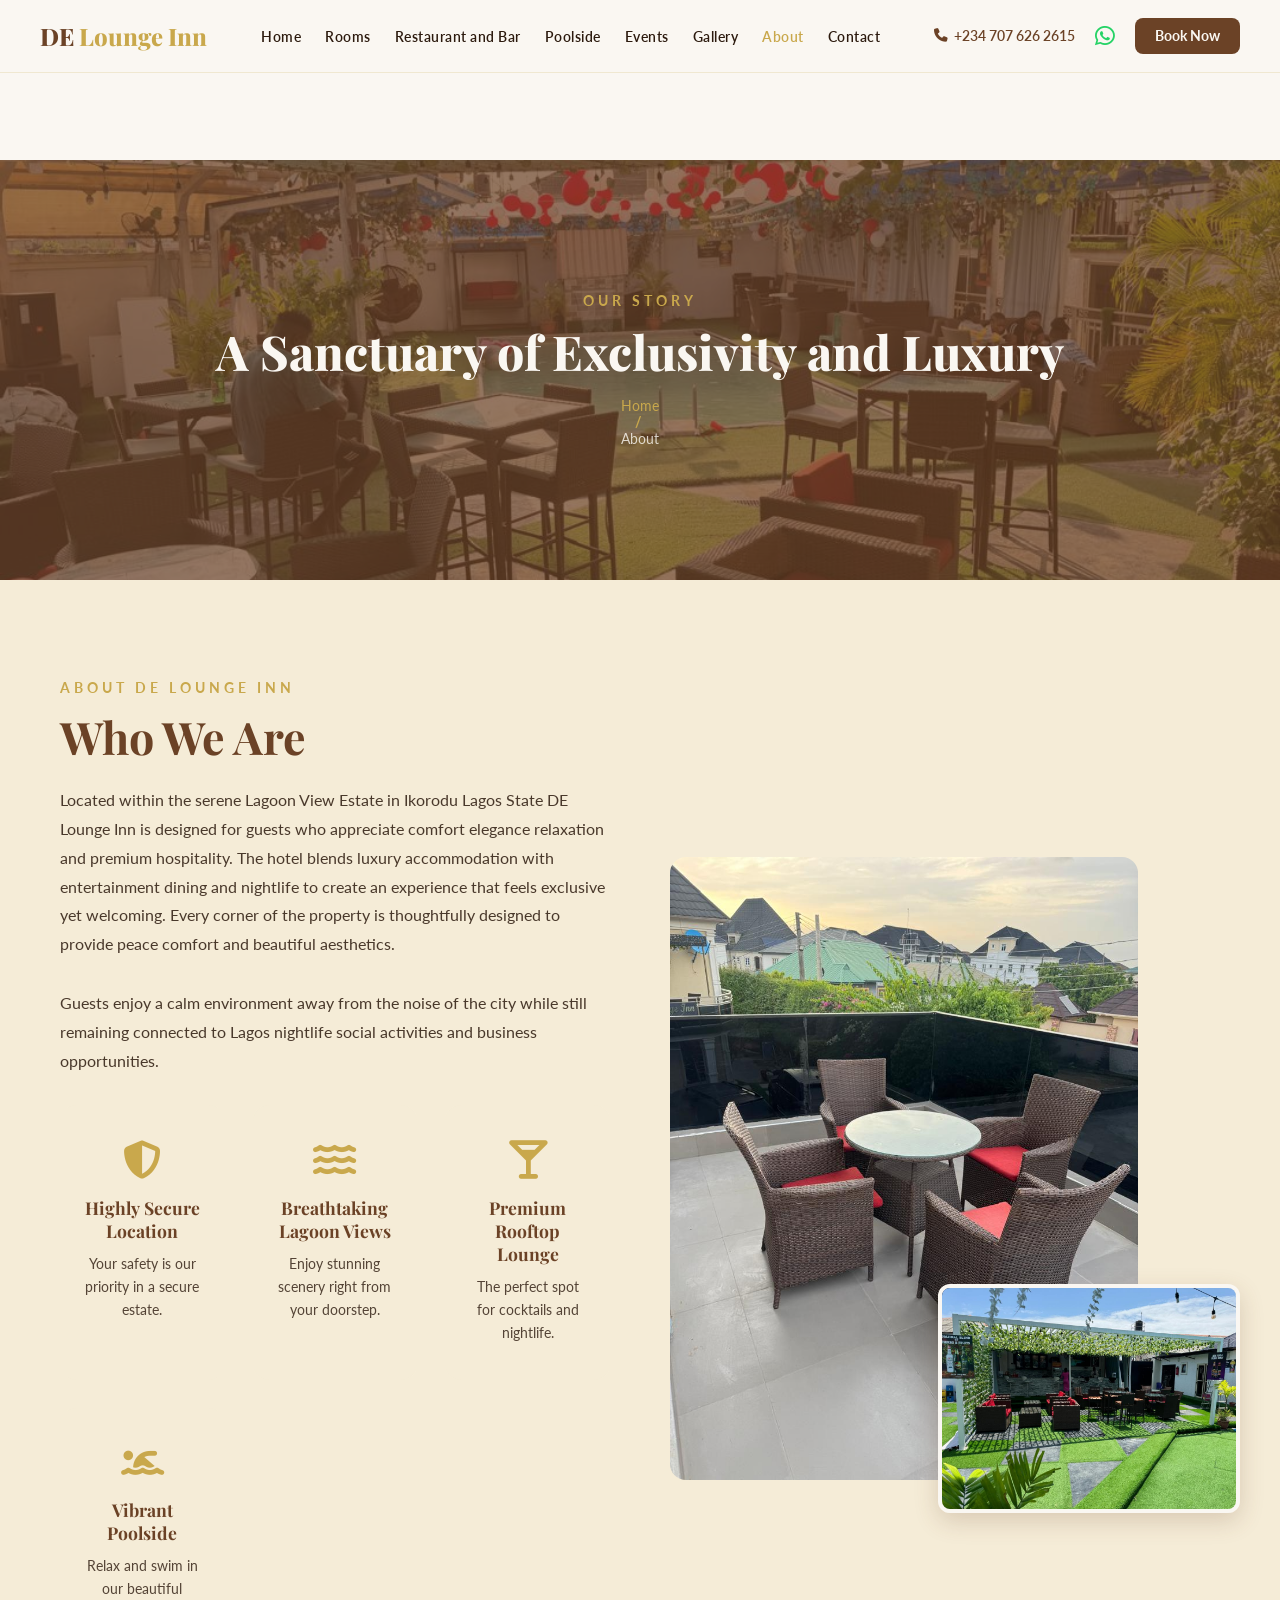
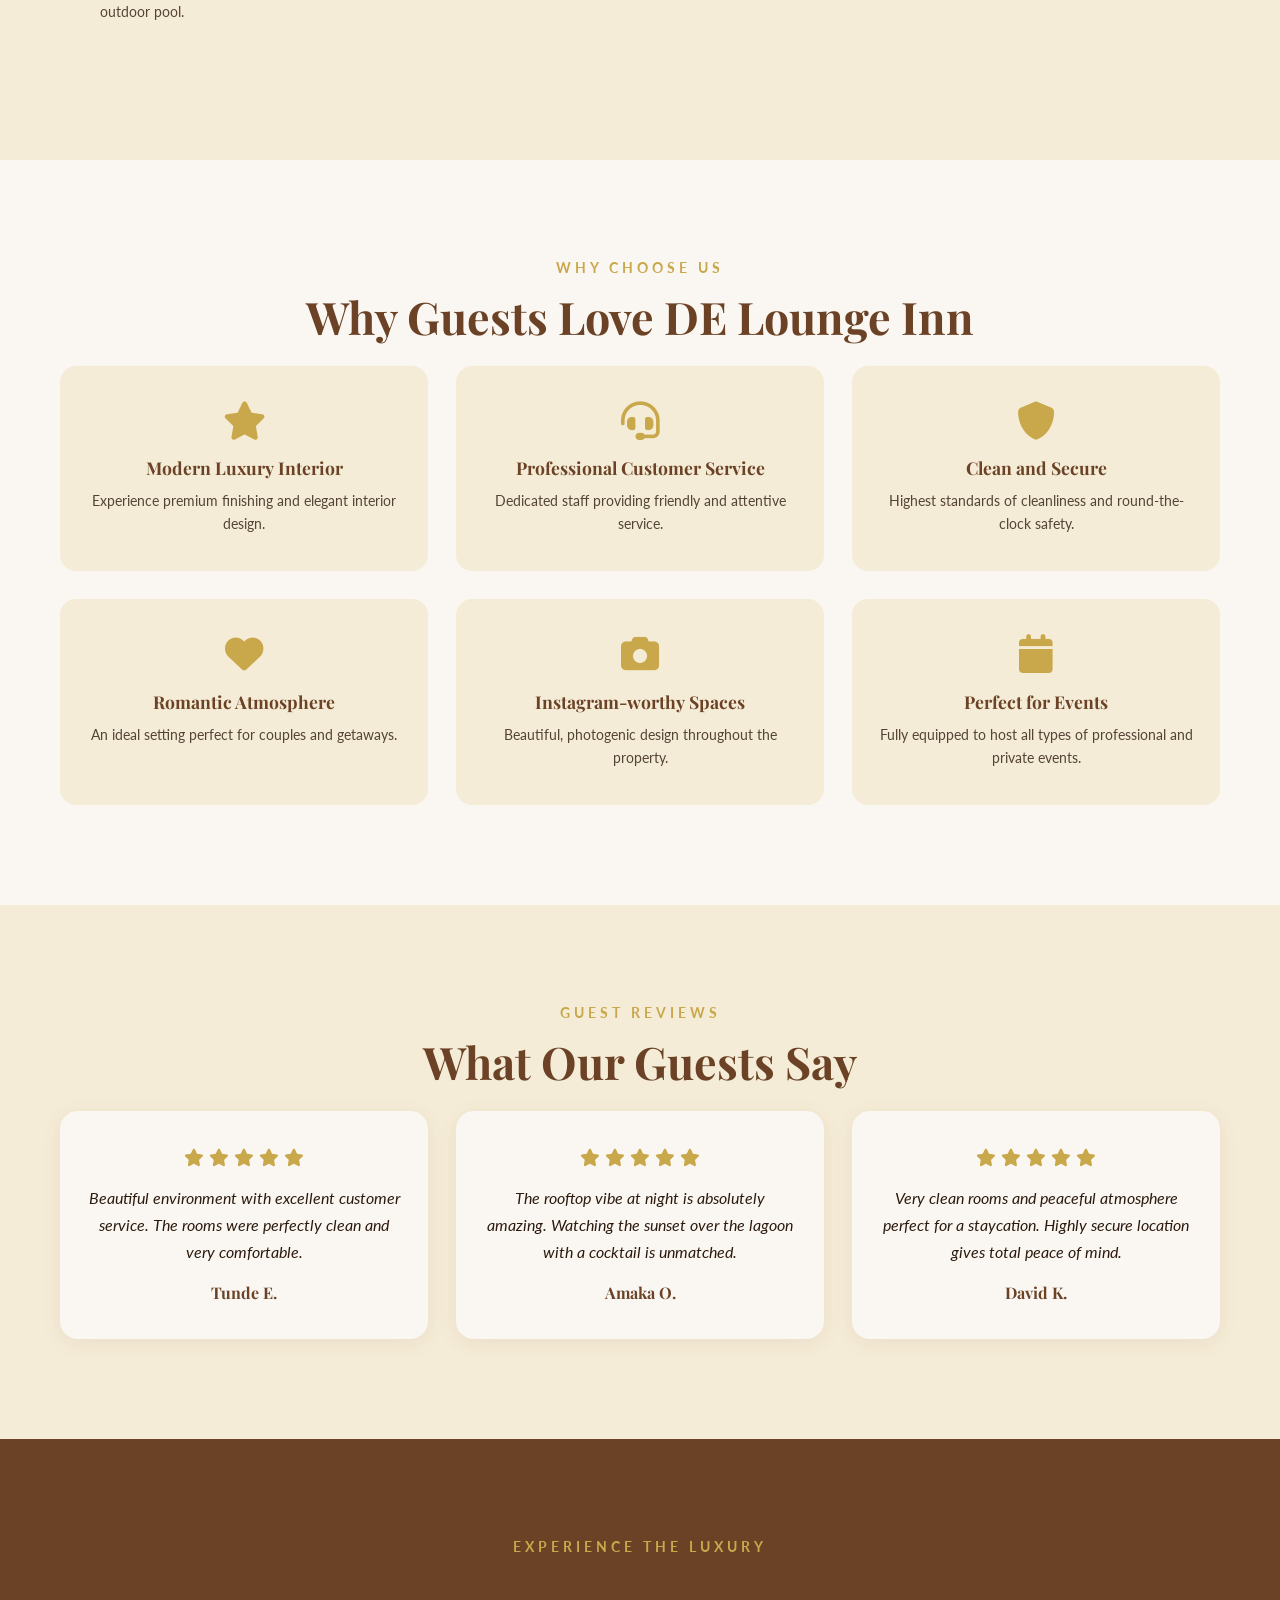
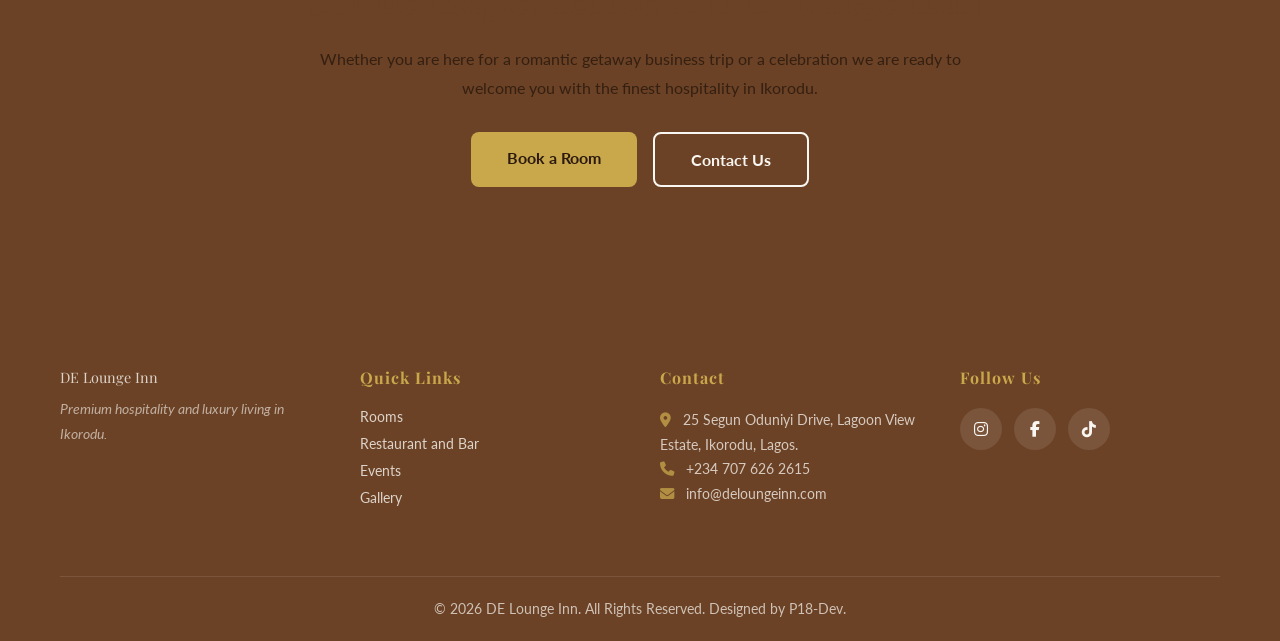
==== about.html @ 5aa241e9 "Add files via upload" ====
<!DOCTYPE html>
<html lang="en">
<head>
<meta charset="UTF-8">
<meta name="viewport" content="width=device-width, initial-scale=1.0">

<title>About Us | DE Lounge Inn Lagos</title>

<link rel="preconnect" href="https://fonts.googleapis.com">

<link rel="preconnect" href="https://fonts.gstatic.com" crossorigin>

<link href="https://fonts.googleapis.com/css2?family=Lato:wght@300;400;500;700&family=Playfair+Display:wght@400;500;600;700;800&display=swap" rel="stylesheet">

<link rel="stylesheet" href="https://unpkg.com/aos@2.3.4/dist/aos.css">

<link rel="stylesheet" href="https://cdnjs.cloudflare.com/ajax/libs/font-awesome/6.5.2/css/all.min.css">

<link rel="stylesheet" href="style.css">
</head>

<body>

<header class="header" id="header">

<div class="container nav-wrapper">

<a href="index.html" class="logo">
DE <span>Lounge Inn</span>
</a>

<nav class="nav-menu" id="navMenu">
<a href="index.html" class="nav-link">Home</a>
<a href="rooms.html" class="nav-link">Rooms</a>
<a href="restaurant.html" class="nav-link">Restaurant and Bar</a>
<a href="poolside.html" class="nav-link">Poolside</a>
<a href="events.html" class="nav-link">Events</a>
<a href="gallery.html" class="nav-link">Gallery</a>
<a href="about.html" class="nav-link active">About</a>
<a href="contact.html" class="nav-link">Contact</a>
</nav>

<div class="header-actions">

<a href="tel:+2347076262615" class="phone-link">
<i class="fas fa-phone"></i> +234 707 626 2615
</a>

<a href="https://wa.me/2347076262615" class="whatsapp-btn nav-whatsapp">
<i class="fab fa-whatsapp"></i>
</a>

<a href="contact.html" class="book-btn">
Book Now
</a>

<div class="hamburger" id="hamburger">
<span></span>
<span></span>
<span></span>
</div>

</div>
</div>
</header>

<main>

<section class="page-hero" style="background-image: url('facilities-lounge.jpg');">

<div class="page-hero-overlay"></div>

<div class="page-hero-content">

<span class="section-subtitle">
OUR STORY
</span>

<h1>
A Sanctuary of Exclusivity and Luxury
</h1>

<p class="breadcrumb">
<a href="index.html">Home</a>
<span>/</span>
About
</p>

</div>
</section>

<section class="bg-cream">

<div class="container split-grid">

<div>

<span class="section-subtitle">
ABOUT DE LOUNGE INN
</span>

<h2 class="section-heading">
Who We Are
</h2>

<p class="section-description">
Located within the serene Lagoon View Estate in Ikorodu Lagos State DE Lounge Inn is designed for guests who appreciate comfort elegance relaxation and premium hospitality. The hotel blends luxury accommodation with entertainment dining and nightlife to create an experience that feels exclusive yet welcoming. Every corner of the property is thoughtfully designed to provide peace comfort and beautiful aesthetics.
</p>

<p class="section-description">
Guests enjoy a calm environment away from the noise of the city while still remaining connected to Lagos nightlife social activities and business opportunities.
</p>

<div class="features-grid">

<div class="feature-box">
<i class="fas fa-shield-halved"></i>
<h4>Highly Secure Location</h4>
<p>Your safety is our priority in a secure estate.</p>
</div>

<div class="feature-box">
<i class="fas fa-water"></i>
<h4>Breathtaking Lagoon Views</h4>
<p>Enjoy stunning scenery right from your doorstep.</p>
</div>

<div class="feature-box">
<i class="fas fa-martini-glass"></i>
<h4>Premium Rooftop Lounge</h4>
<p>The perfect spot for cocktails and nightlife.</p>
</div>

<div class="feature-box">
<i class="fas fa-person-swimming"></i>
<h4>Vibrant Poolside</h4>
<p>Relax and swim in our beautiful outdoor pool.</p>
</div>

</div>
</div>

<div class="about-img-wrapper">

<img src="outdoor-seating.jpg" alt="Outdoor seating area at DE Lounge Inn" class="about-main-img">

<img src="garden-view.jpg" alt="Garden and outdoor view at DE Lounge Inn" class="about-overlay-img">

</div>
</div>
</section>

<section class="bg-offwhite">

<div class="container section-center">

<span class="section-subtitle">
WHY CHOOSE US
</span>

<h2 class="section-heading">
Why Guests Love DE Lounge Inn
</h2>

<div class="features-grid">

<div class="feature-box">
<i class="fas fa-star"></i>
<h4>Modern Luxury Interior</h4>
<p>Experience premium finishing and elegant interior design.</p>
</div>

<div class="feature-box">
<i class="fas fa-headset"></i>
<h4>Professional Customer Service</h4>
<p>Dedicated staff providing friendly and attentive service.</p>
</div>

<div class="feature-box">
<i class="fas fa-shield"></i>
<h4>Clean and Secure</h4>
<p>Highest standards of cleanliness and round-the-clock safety.</p>
</div>

<div class="feature-box">
<i class="fas fa-heart"></i>
<h4>Romantic Atmosphere</h4>
<p>An ideal setting perfect for couples and getaways.</p>
</div>

<div class="feature-box">
<i class="fas fa-camera"></i>
<h4>Instagram-worthy Spaces</h4>
<p>Beautiful, photogenic design throughout the property.</p>
</div>

<div class="feature-box">
<i class="fas fa-calendar"></i>
<h4>Perfect for Events</h4>
<p>Fully equipped to host all types of professional and private events.</p>
</div>

</div>
</div>
</section>

<section class="bg-cream">

<div class="container section-center">

<span class="section-subtitle">
GUEST REVIEWS
</span>

<h2 class="section-heading">
What Our Guests Say
</h2>

<div class="cards-grid">

<article class="testimonial-card">

<div class="star-rating">
<i class="fas fa-star"></i>
<i class="fas fa-star"></i>
<i class="fas fa-star"></i>
<i class="fas fa-star"></i>
<i class="fas fa-star"></i>
</div>

<p class="testimonial-text">
Beautiful environment with excellent customer service. The rooms were perfectly clean and very comfortable.
</p>

<h4 class="testimonial-author">
Tunde E.
</h4>

</article>

<article class="testimonial-card">

<div class="star-rating">
<i class="fas fa-star"></i>
<i class="fas fa-star"></i>
<i class="fas fa-star"></i>
<i class="fas fa-star"></i>
<i class="fas fa-star"></i>
</div>

<p class="testimonial-text">
The rooftop vibe at night is absolutely amazing. Watching the sunset over the lagoon with a cocktail is unmatched.
</p>

<h4 class="testimonial-author">
Amaka O.
</h4>

</article>

<article class="testimonial-card">

<div class="star-rating">
<i class="fas fa-star"></i>
<i class="fas fa-star"></i>
<i class="fas fa-star"></i>
<i class="fas fa-star"></i>
<i class="fas fa-star"></i>
</div>

<p class="testimonial-text">
Very clean rooms and peaceful atmosphere perfect for a staycation. Highly secure location gives total peace of mind.
</p>

<h4 class="testimonial-author">
David K.
</h4>

</article>

</div>
</div>
</section>

<section class="bg-brown">

<div class="container section-center">

<span class="section-subtitle">
EXPERIENCE THE LUXURY
</span>

<h2 class="section-heading">
Come Experience DE Lounge Inn
</h2>

<p class="section-description">
Whether you are here for a romantic getaway business trip or a celebration we are ready to welcome you with the finest hospitality in Ikorodu.
</p>

<div class="btn-group">

<a href="rooms.html" class="btn-primary">
Book a Room
</a>

<a href="contact.html" class="btn-secondary">
Contact Us
</a>

</div>
</div>
</section>

</main>

<footer class="footer">

<div class="container">

<div class="footer-grid">

<div>

<a href="index.html" class="footer-logo">
DE Lounge Inn
</a>

<p class="footer-tagline">
Premium hospitality and luxury living in Ikorodu.
</p>

</div>

<div>

<h4>Quick Links</h4>

<a href="rooms.html">Rooms</a>
<a href="restaurant.html">Restaurant and Bar</a>
<a href="events.html">Events</a>
<a href="gallery.html">Gallery</a>

</div>

<div>

<h4>Contact</h4>

<p>
<i class="fas fa-map-marker-alt"></i>
25 Segun Oduniyi Drive, Lagoon View Estate, Ikorodu, Lagos.
</p>

<p>
<i class="fas fa-phone"></i>
+234 707 626 2615
</p>

<p>
<i class="fas fa-envelope"></i>
info@deloungeinn.com
</p>

</div>

<div>

<h4>Follow Us</h4>

<div class="social-links">

<a href="https://www.instagram.com/deloungeinn">
<i class="fab fa-instagram"></i>
</a>

<a href="#">
<i class="fab fa-facebook-f"></i>
</a>

<a href="#">
<i class="fab fa-tiktok"></i>
</a>

</div>
</div>
</div>

<div class="footer-bottom">
© 2026 DE Lounge Inn. All Rights Reserved. Designed by P18-Dev.
</div>

</div>
</footer>

<script src="https://unpkg.com/aos@2.3.4/dist/aos.js"></script>

<script src="main.js"></script>

</body>
</html>
---- style.css ----
*, *::before, *::after {
box-sizing: border-box;
margin: 0;
padding: 0;
}

html {
scroll-behavior: smooth;
overflow-x: hidden;
}
body {
font-family: 'Lato', sans-serif;
background-color: #FAF7F2;
color: #2C1A0E;
overflow-x: hidden;
}
.container {
max-width: 1200px;
margin: 0 auto;
padding: 0 20px;
}
.section-subtitle {
display: block;
font-size: 0.85rem;
font-weight: 700;
letter-spacing: 4px;
color: #C9A84C;
text-transform: uppercase;
margin-bottom: 12px;
}
.section-heading {
font-family: 'Playfair Display', serif;
font-size: 2.8rem;
color: #6B4226;
line-height: 1.3;
margin-bottom: 20px;
}
.section-description {
font-size: 1rem;
color: #2C1A0E;
opacity: 0.85;
line-height: 1.8;
margin-bottom: 30px;
max-width: 700px;
}
.section-center {
text-align: center;
}
.section-center .section-description {
margin: 0 auto 30px;
}
.header {
position: fixed;
top: 0;
left: 0;
width: 100%;
z-index: 1000;
background: #FAF7F2;
border-bottom: 1px solid rgba(201, 168, 76, 0.2);
transition: box-shadow 0.3s ease;
}
.header.scrolled {
box-shadow: 0 4px 20px rgba(107, 66, 38, 0.15);
}
.nav-wrapper {
display: flex;
align-items: center;
justify-content: space-between;
padding: 18px 0;
}
.logo {
font-family: 'Playfair Display', serif;
font-size: 1.5rem;
font-weight: 800;
color: #6B4226;
text-decoration: none;
}
.logo span {
color: #C9A84C;
}

/* FIX CSS-1: Desktop nav shown as horizontal row */
.nav-menu {
display: flex;
flex-direction: row;
align-items: center;
gap: 4px;
}
.nav-link {
font-size: 0.9rem;
font-weight: 600;
color: #2C1A0E;
text-decoration: none;
letter-spacing: 0.5px;
transition: color 0.3s ease, background 0.2s ease;
padding: 8px 10px;
border-radius: 6px;
}
.nav-link:hover, .nav-link.active {
color: #C9A84C;
}
.header-actions {
display: flex;
align-items: center;
gap: 12px;
}
.phone-link {
font-size: 0.85rem;
color: #6B4226;
text-decoration: none;
font-weight: 600;
display: flex;
align-items: center;
gap: 6px;
}
.whatsapp-btn {
padding: 10px 20px;
background: #25D366;
color: white;
border-radius: 8px;
font-weight: 700;
font-size: 0.85rem;
text-decoration: none;
transition: all 0.3s ease;
}
/* Navbar WhatsApp — icon only, no green button */
.nav-whatsapp {
background: transparent;
padding: 6px 8px;
color: #25D366;
font-size: 1.4rem;
display: flex;
align-items: center;
justify-content: center;
border-radius: 50%;
transition: color 0.3s ease, background 0.3s ease;
}
.nav-whatsapp:hover {
background: rgba(37, 211, 102, 0.12);
color: #25D366;
}
.book-btn {
padding: 10px 20px;
background: #6B4226;
color: #FAF7F2;
border-radius: 8px;
font-weight: 700;
font-size: 0.85rem;
text-decoration: none;
transition: all 0.3s ease;
}
.book-btn:hover {
background: #C9A84C;
color: #2C1A0E;
}
.hamburger {
display: none;
flex-direction: column;
gap: 5px;
cursor: pointer;
padding: 4px;
}
.hamburger span {
display: block;
width: 24px;
height: 2px;
background: #6B4226;
transition: all 0.3s ease;
transform-origin: center;
}
.hamburger.active span:nth-child(1) {
transform: translateY(7px) rotate(45deg);
}
.hamburger.active span:nth-child(2) {
opacity: 0;
transform: scaleX(0);
}
.hamburger.active span:nth-child(3) {
transform: translateY(-7px) rotate(-45deg);
}
.hero-section {
height: 100vh;
min-height: 600px;
position: relative;
display: flex;
align-items: center;
justify-content: center;
text-align: center;
background-size: cover;
background-position: center;
background-repeat: no-repeat;
/* FIX CSS-4: removed padding-top here, main already handles the offset */
}
.hero-overlay {
position: absolute;
inset: 0;
background: rgba(107, 66, 38, 0.65);
}
.hero-content {
position: relative;
z-index: 2;
color: #FAF7F2;
max-width: 800px;
padding: 0 20px;
}
.hero-subtitle {
display: block;
font-size: 0.85rem;
letter-spacing: 4px;
color: #C9A84C;
text-transform: uppercase;
margin-bottom: 16px;
}
.hero-title {
font-family: 'Playfair Display', serif;
font-size: 3.8rem;
font-weight: 800;
line-height: 1.2;
margin-bottom: 20px;
color: #FAF7F2;
}
.hero-description {
font-size: 1.1rem;
opacity: 0.9;
line-height: 1.7;
margin-bottom: 36px;
}
.hero-buttons {
display: flex;
gap: 16px;
justify-content: center;
flex-wrap: wrap;
}
.btn-primary {
padding: 16px 36px;
background: #C9A84C;
color: #2C1A0E;
border-radius: 8px;
font-weight: 700;
font-size: 1rem;
text-decoration: none;
transition: all 0.3s ease;
border: none;
cursor: pointer;
}
.btn-primary:hover {
background: #6B4226;
color: #FAF7F2;
}
.btn-secondary {
padding: 16px 36px;
background: transparent;
color: #FAF7F2;
border: 2px solid #FAF7F2;
border-radius: 8px;
font-weight: 700;
font-size: 1rem;
text-decoration: none;
transition: all 0.3s ease;
}
.btn-secondary:hover {
background: #FAF7F2;
color: #6B4226;
}
.bounce-arrow {
text-align: center;
margin-top: 30px;
animation: bounceDown 1.5s infinite;
}
@keyframes bounceDown {
0%, 100% { transform: translateY(0); }
50% { transform: translateY(10px); }
}
.quick-booking {
background: #6B4226;
padding: 50px 0;
}
.booking-form-wrapper {
max-width: 1000px;
margin: 0 auto;
}
.booking-grid {
display: grid;
grid-template-columns: repeat(5, 1fr) auto;
gap: 12px;
align-items: end;
}
.booking-grid input, .booking-grid select {
width: 100%;
background: #FAF7F2;
color: #2C1A0E;
border: none;
border-radius: 8px;
padding: 14px 16px;
font-size: 0.9rem;
font-family: 'Lato', sans-serif;
}
.form-field {
display: flex;
flex-direction: column;
gap: 6px;
}
.form-field label {
font-size: 0.8rem;
font-weight: 700;
letter-spacing: 1px;
text-transform: uppercase;
color: #F5ECD7;
}
.submit-btn {
padding: 14px 28px;
background: #C9A84C;
color: #2C1A0E;
border: none;
border-radius: 8px;
font-weight: 700;
font-size: 1rem;
cursor: pointer;
transition: all 0.3s ease;
}
.submit-btn:hover {
background: #FAF7F2;
}
section {
padding: 100px 0;
}
main {
padding-top: 80px;
}
.bg-offwhite { background: #FAF7F2; }
.bg-cream { background: #F5ECD7; }
.bg-brown { background: #6B4226; }
.cards-grid {
display: grid;
grid-template-columns: repeat(auto-fill, minmax(280px, 1fr));
gap: 28px;
}
.card {
background: #FAF7F2;
border-radius: 18px;
overflow: hidden;
box-shadow: 0 6px 28px rgba(107, 66, 38, 0.1);
transition: transform 0.3s ease, box-shadow 0.3s ease;
}
.card:hover {
transform: translateY(-8px);
box-shadow: 0 16px 40px rgba(107, 66, 38, 0.18);
}
.card-img-wrapper {
height: 240px;
overflow: hidden;
}
.card-img-wrapper img {
width: 100%;
height: 100%;
object-fit: cover;
transition: transform 0.5s ease;
}
.card:hover .card-img-wrapper img {
transform: scale(1.06);
}
.card-body {
padding: 26px 28px;
}
.card-body h3 {
font-family: 'Playfair Display', serif;
font-size: 1.3rem;
color: #6B4226;
margin-bottom: 8px;
}
.card-price {
color: #C9A84C;
font-weight: 700;
font-size: 1rem;
margin-bottom: 14px;
}
.card-amenities {
list-style: none;
padding: 0;
display: grid;
grid-template-columns: 1fr 1fr;
gap: 8px;
margin-bottom: 22px;
}
.card-amenities li {
font-size: 0.88rem;
color: #2C1A0E;
display: flex;
align-items: center;
gap: 8px;
}
.card-amenities li i {
color: #C9A84C;
font-size: 0.85rem;
}
.card-btn {
display: block;
width: 100%;
padding: 13px;
background: #6B4226;
color: #FAF7F2;
border-radius: 8px;
font-weight: 700;
text-align: center;
text-decoration: none;
transition: background 0.3s ease;
}
.card-btn:hover {
background: #C9A84C;
color: #2C1A0E;
}
.split-grid {
display: grid;
grid-template-columns: 1fr 1fr;
gap: 60px;
align-items: center;
}
.split-img {
width: 100%;
height: 480px;
object-fit: cover;
border-radius: 18px;
box-shadow: 0 16px 48px rgba(107, 66, 38, 0.18);
}
.features-grid {
display: grid;
grid-template-columns: repeat(3, 1fr);
gap: 28px;
}
.feature-box {
background: #F5ECD7;
border-radius: 16px;
padding: 36px 24px;
text-align: center;
transition: transform 0.3s ease, box-shadow 0.3s ease;
}
.feature-box:hover {
transform: translateY(-6px);
box-shadow: 0 12px 32px rgba(107, 66, 38, 0.12);
}
.feature-box i {
font-size: 2.4rem;
color: #C9A84C;
margin-bottom: 16px;
display: block;
}
.feature-box h4 {
font-family: 'Playfair Display', serif;
font-size: 1.1rem;
color: #6B4226;
margin-bottom: 10px;
}
.feature-box p {
font-size: 0.9rem;
color: #2C1A0E;
opacity: 0.8;
line-height: 1.6;
}
.gallery-filter-btns {
display: flex;
gap: 12px;
justify-content: center;
flex-wrap: wrap;
margin-bottom: 40px;
}
.filter-btn {
padding: 10px 24px;
border: 2px solid #6B4226;
background: transparent;
color: #6B4226;
border-radius: 25px;
font-size: 0.9rem;
font-weight: 600;
cursor: pointer;
transition: all 0.3s ease;
}
.filter-btn.active, .filter-btn:hover {
background: #6B4226;
color: #FAF7F2;
}
.gallery-grid {
display: grid;
grid-template-columns: repeat(auto-fill, minmax(260px, 1fr));
gap: 16px;
}
.gallery-item {
border-radius: 12px;
overflow: hidden;
cursor: pointer;
height: 220px;
}
.gallery-item img {
width: 100%;
height: 100%;
object-fit: cover;
transition: transform 0.4s ease;
}
.gallery-item:hover img {
transform: scale(1.08);
}
.lightbox {
display: none;
position: fixed;
inset: 0;
background: rgba(0, 0, 0, 0.94);
z-index: 9999;
align-items: center;
justify-content: center;
}
.lightbox.active {
display: flex;
}
.lightbox-img {
max-width: 90vw;
max-height: 90vh;
object-fit: contain;
border-radius: 8px;
}
.lightbox-close {
position: absolute;
top: 20px;
right: 28px;
font-size: 3rem;
color: #FAF7F2;
cursor: pointer;
transition: color 0.3s;
}
.lightbox-close:hover {
color: #C9A84C;
}
.testimonial-card {
background: #FAF7F2;
border-radius: 18px;
padding: 36px 28px;
box-shadow: 0 4px 20px rgba(107, 66, 38, 0.08);
}
.star-rating {
color: #C9A84C;
font-size: 1.1rem;
margin-bottom: 16px;
}
.testimonial-text {
font-size: 1rem;
color: #2C1A0E;
line-height: 1.7;
font-style: italic;
margin-bottom: 16px;
}
.testimonial-author {
font-family: 'Playfair Display', serif;
font-weight: 700;
color: #6B4226;
}
.contact-form {
display: flex;
flex-direction: column;
gap: 16px;
max-width: 600px;
}
.contact-form input, .contact-form select, .contact-form textarea {
width: 100%;
background: #FAF7F2;
border: 2px solid transparent;
border-radius: 10px;
padding: 16px 18px;
font-size: 1rem;
font-family: 'Lato', sans-serif;
color: #2C1A0E;
outline: none;
transition: border 0.3s ease;
}
.contact-form input:focus, .contact-form select:focus, .contact-form textarea:focus {
border-color: #C9A84C;
}
.contact-form button {
width: 100%;
padding: 18px;
background: #6B4226;
color: #FAF7F2;
border: none;
border-radius: 10px;
font-size: 1.1rem;
font-weight: 700;
cursor: pointer;
transition: background 0.3s ease;
}
.contact-form button:hover {
background: #C9A84C;
color: #2C1A0E;
}
.form-success {
display: none;
margin-top: 16px;
text-align: center;
color: #6B4226;
font-weight: 700;
font-size: 1rem;
}
.footer {
background: #6B4226;
color: #FAF7F2;
padding: 80px 0 0;
}
.footer-grid {
display: grid;
grid-template-columns: repeat(4, 1fr);
gap: 40px;
padding-bottom: 60px;
}
.footer-logo {
font-family: 'Playfair Display', serif;
font-size: 1.8rem;
color: #C9A84C;
margin-bottom: 8px;
text-decoration: none;
display: block;
}
.footer-tagline {
font-style: italic;
color: rgba(250, 247, 242, 0.8);
margin-bottom: 16px;
font-size: 0.95rem;
}
.footer p {
font-size: 0.9rem;
opacity: 0.75;
line-height: 1.7;
}
.footer h4 {
font-family: 'Playfair Display', serif;
color: #C9A84C;
margin-bottom: 20px;
font-size: 1rem;
letter-spacing: 1px;
}
.footer a {
display: block;
color: rgba(250, 247, 242, 0.8);
text-decoration: none;
font-size: 0.9rem;
margin-bottom: 10px;
transition: color 0.3s;
}
.footer a:hover {
color: #C9A84C;
}
.footer p i {
color: #C9A84C;
margin-right: 8px;
}
.social-links {
display: flex;
gap: 12px;
margin-top: 8px;
}
.social-links a {
width: 42px;
height: 42px;
background: rgba(250, 247, 242, 0.1);
border-radius: 50%;
display: flex;
align-items: center;
justify-content: center;
color: #FAF7F2;
text-decoration: none;
font-size: 1rem;
transition: all 0.3s;
margin-bottom: 0;
}
.social-links a:hover {
background: #C9A84C;
color: #2C1A0E;
}
.footer-bottom {
border-top: 1px solid rgba(250, 247, 242, 0.15);
text-align: center;
padding: 24px 20px;
font-size: 0.85rem;
opacity: 0.7;
}
.page-hero {
position: relative;
display: flex;
align-items: center;
justify-content: center;
text-align: center;
min-height: 420px;
background-size: cover;
background-position: center;
background-repeat: no-repeat;
margin-top: 80px;
}
.page-hero-overlay {
position: absolute;
inset: 0;
background: rgba(107, 66, 38, 0.72);
}
.page-hero-content {
position: relative;
z-index: 2;
color: #FAF7F2;
padding: 0 20px;
}
.page-hero-content span {
display: block;
font-size: 0.85rem;
font-weight: 700;
letter-spacing: 4px;
color: #C9A84C;
text-transform: uppercase;
margin-bottom: 14px;
}
.page-hero-content h1 {
font-family: 'Playfair Display', serif;
font-size: 3rem;
font-weight: 800;
color: #FAF7F2;
line-height: 1.2;
margin-bottom: 16px;
}
.breadcrumb {
font-size: 0.9rem;
color: rgba(250, 247, 242, 0.8);
}
.breadcrumb a {
color: #C9A84C;
text-decoration: none;
}
.breadcrumb span {
margin: 0 8px;
color: #C9A84C;
}

/* Tablet breakpoint */
@media (max-width: 1024px) {
.footer-grid { grid-template-columns: repeat(2, 1fr); }
.features-grid { grid-template-columns: repeat(2, 1fr); }
.split-grid { grid-template-columns: 1fr; gap: 40px; }
.booking-grid { grid-template-columns: 1fr; }

}

/* Mobile breakpoint — FIX CSS-1: hide desktop nav, show hamburger */
@media (max-width: 1100px) {
.hero-title { font-size: 2.2rem; }
.section-heading { font-size: 2rem; }
.cards-grid { grid-template-columns: 1fr; }
.features-grid { grid-template-columns: 1fr; }
.footer-grid { grid-template-columns: 1fr; }
.page-hero { min-height: 320px; }
.page-hero-content h1 { font-size: 2rem; }
.phone-link { display: none; }
section { padding: 60px 0; }

/* Hide horizontal nav, show hamburger */
.nav-menu {
display: none;
flex-direction: column;
position: absolute;
top: 100%;
left: 0;
width: 100%;
background: #FAF7F2;
padding: 24px 32px;
box-shadow: 0 12px 40px rgba(107, 66, 38, 0.15);
z-index: 999;
gap: 0;
}
.nav-menu.active {
display: flex;
}
.nav-link {
font-size: 1rem;
padding: 14px 0;
border-bottom: 1px solid rgba(201, 168, 76, 0.18);
border-radius: 0;
}
.nav-link:last-child {
border-bottom: none;
}
.hamburger {
display: flex;
}
}

@media (max-width: 480px) {
.hero-title { font-size: 1.8rem; }
.section-heading { font-size: 1.6rem; }
.hero-buttons { flex-direction: column; align-items: center; }
.btn-primary, .btn-secondary { width: 100%; text-align: center; }
}

.split-grid-reverse { direction: rtl; }
.split-grid-reverse > * { direction: ltr; }
.section-cta { margin-top: 40px; text-align: center; }
.map-iframe { border: 0; border-radius: 18px; display: block; width: 100%; min-height: 350px; }
.btn-group { display: flex; gap: 16px; justify-content: center; flex-wrap: wrap; }
.feature-list { list-style: none; margin-bottom: 30px; }
.feature-list li { margin-bottom: 12px; }
.feature-list li i { color: #C9A84C; margin-right: 10px; }
.hours-card { background: rgba(250,247,242,0.1); border-radius: 16px; padding: 36px 24px; text-align: center; color: white; border: 1px solid rgba(201,168,76,0.3); }
.hours-card i { color: #C9A84C; font-size: 2rem; margin-bottom: 15px; display: block; }
.hours-card h4 { color: #C9A84C; font-family: 'Playfair Display', serif; margin-bottom: 10px; }
.atmosphere-grid { display: flex; gap: 24px; flex-wrap: wrap; }
.atmosphere-img { border-radius: 16px; height: 380px; object-fit: cover; width: calc(50% - 12px); min-width: 280px; }
.form-card { background-color: rgba(44,26,14,0.35); border-radius: 16px; padding: 36px; }
.form-card-title { color: #C9A84C; font-family: 'Playfair Display', serif; margin-bottom: 20px; font-size: 1.4rem; }

/* FIX CSS-2: feature-box inside brown sections gets transparent dark bg */
.bg-brown .feature-box { background: rgba(250,247,242,0.1); border: 1px solid rgba(201,168,76,0.25); }
.bg-brown .feature-box i { color: #C9A84C; }
.bg-brown .feature-box h4 { color: #C9A84C; }
.bg-brown .feature-box p { color: #FAF7F2; opacity: 0.85; }

/* FIX CSS-3: about overlay image parent needs overflow visible */
.about-img-wrapper { position: relative; min-height: 480px; overflow: visible; }
.about-main-img { width: 85%; border-radius: 16px; object-fit: cover; }
.about-overlay-img { position: absolute; bottom: -30px; right: -20px; width: 55%; border-radius: 12px; border: 4px solid #FAF7F2; box-shadow: 0 8px 24px rgba(107,66,38,0.2); }
.map-wrapper { margin-top: 30px; }
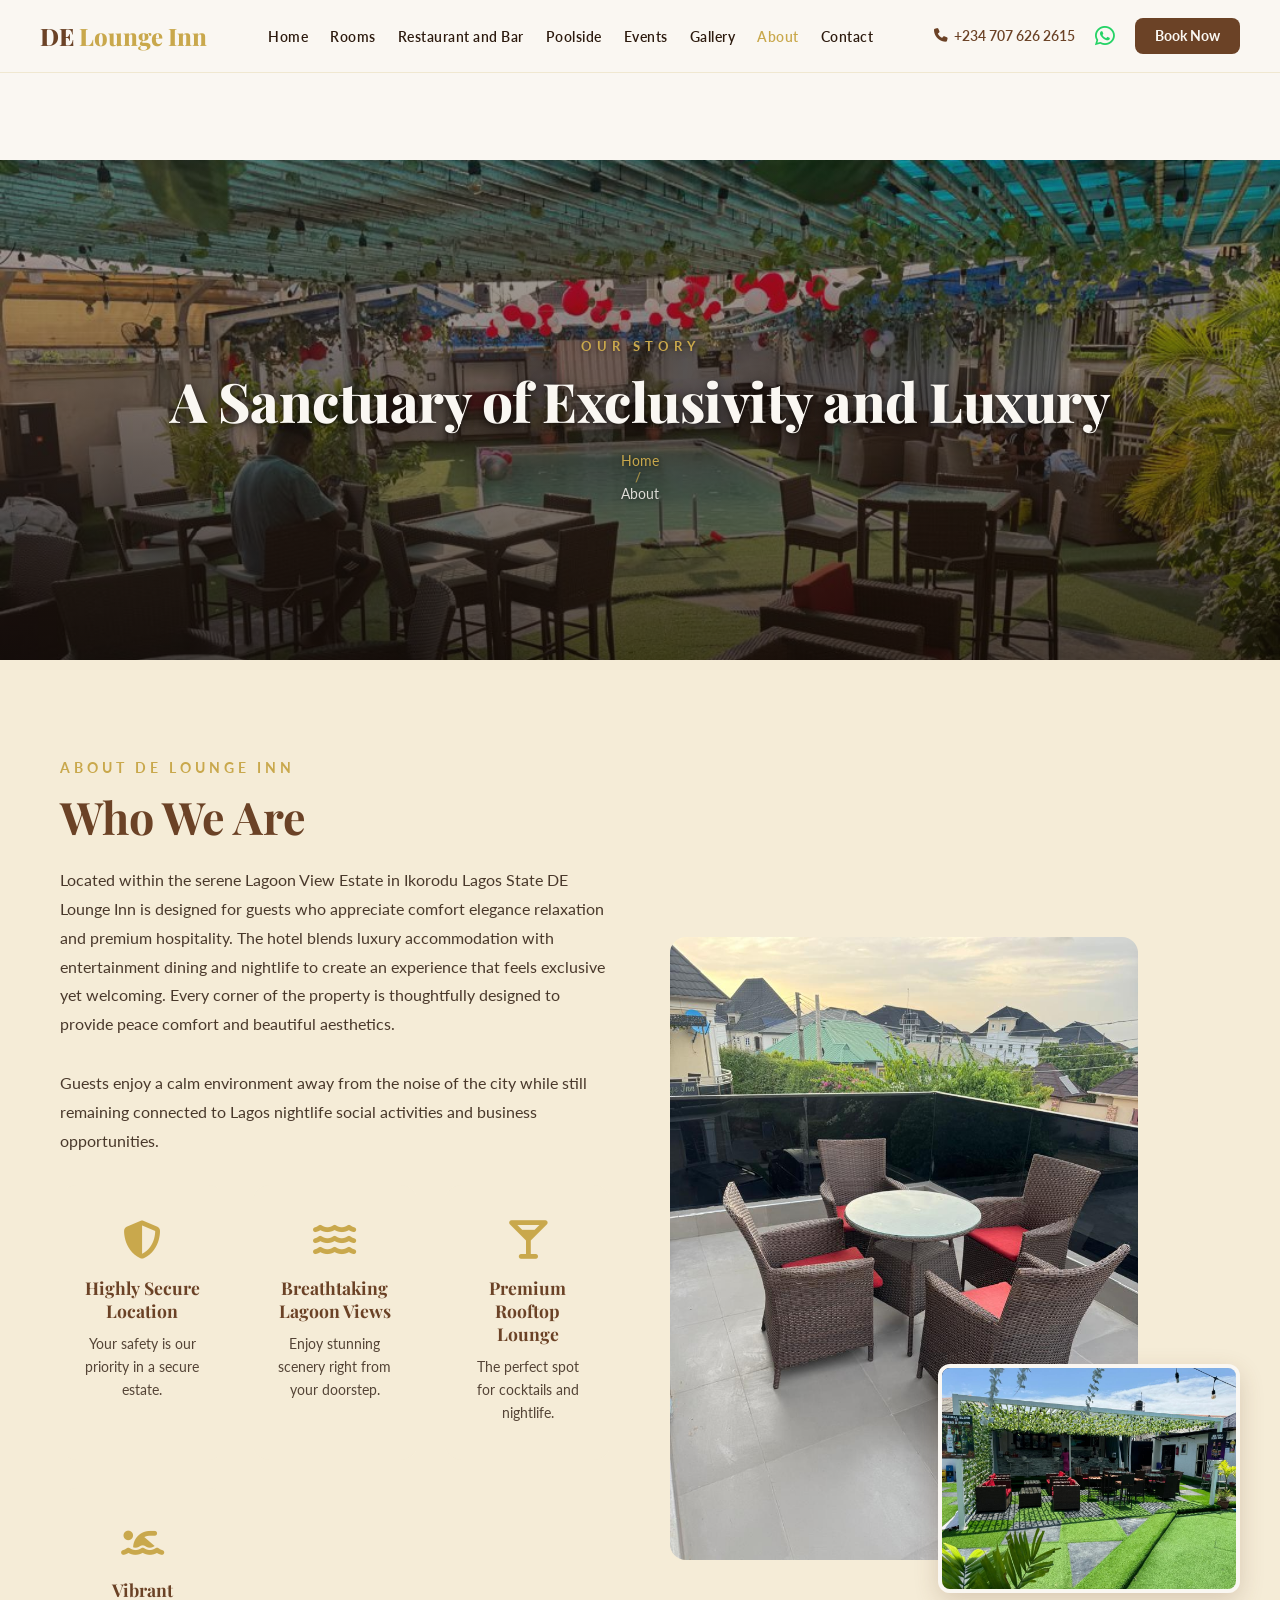
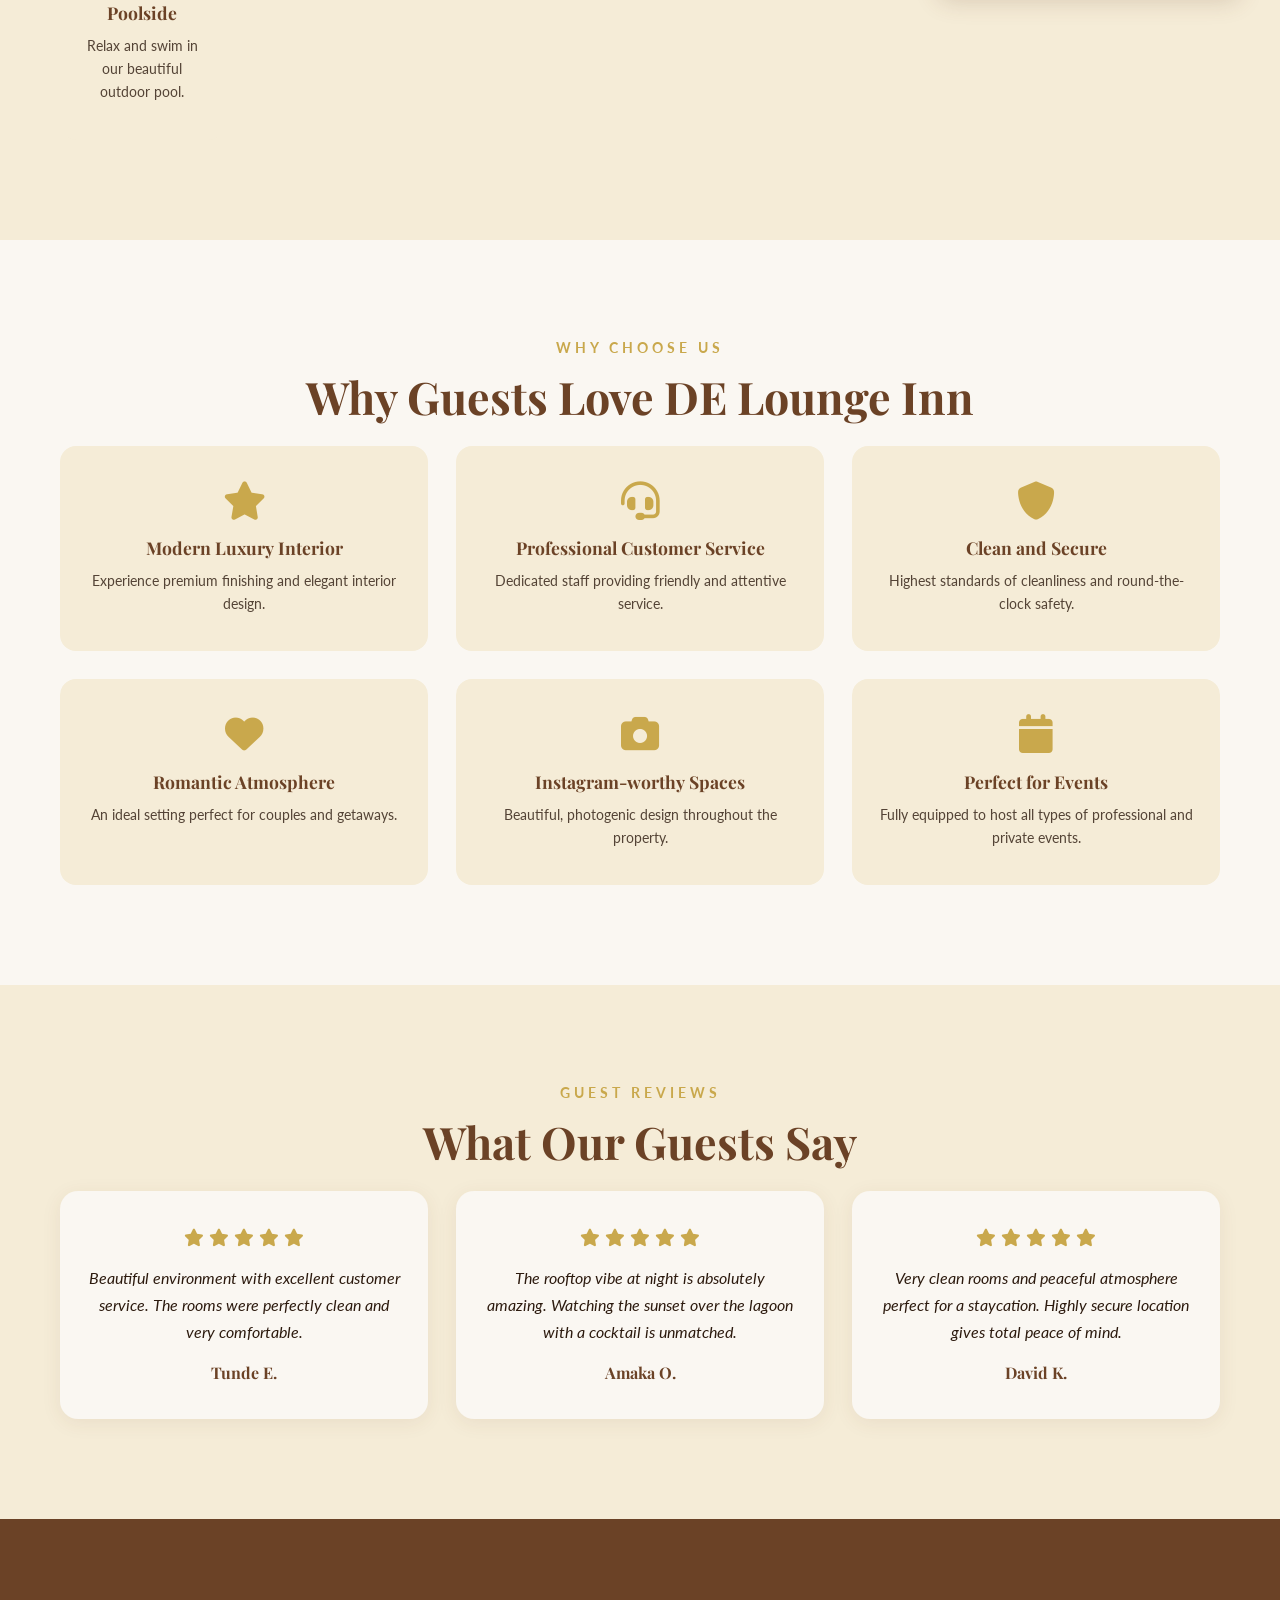
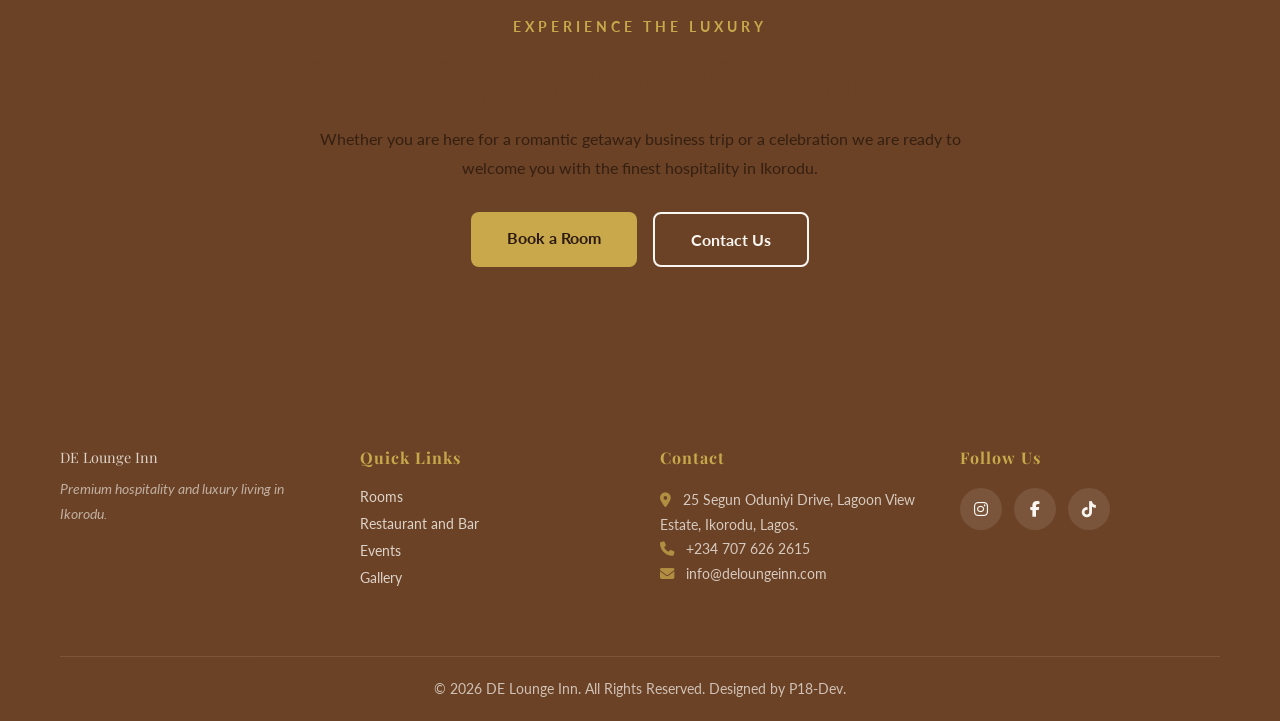
==== commit 26ae96f9: "Add files via upload" ====
--- a/about.html
+++ b/about.html
@@ -374,7 +374,7 @@
 <i class="fab fa-instagram"></i>
 </a>
 
-<a href="#">
+<a href="https://www.facebook.com/share/1BueZXwqQ7/">
 <i class="fab fa-facebook-f"></i>
 </a>
 
--- a/style.css
+++ b/style.css
@@ -79,12 +79,13 @@
 color: #C9A84C;
 }
 
-/* FIX CSS-1: Desktop nav shown as horizontal row */
+/* ALWAYS-VISIBLE NAV: links always shown, wrap on small screens */
 .nav-menu {
 display: flex;
 flex-direction: row;
 align-items: center;
-gap: 4px;
+flex-wrap: wrap;
+gap: 2px;
 }
 .nav-link {
 font-size: 0.9rem;
@@ -194,7 +195,12 @@
 .hero-overlay {
 position: absolute;
 inset: 0;
-background: rgba(107, 66, 38, 0.65);
+background: linear-gradient(
+  160deg,
+  rgba(20, 10, 5, 0.28) 0%,
+  rgba(30, 15, 5, 0.42) 50%,
+  rgba(20, 10, 5, 0.62) 100%
+);
 }
 .hero-content {
 position: relative;
@@ -210,6 +216,7 @@
 color: #C9A84C;
 text-transform: uppercase;
 margin-bottom: 16px;
+text-shadow: 0 1px 8px rgba(0,0,0,0.5);
 }
 .hero-title {
 font-family: 'Playfair Display', serif;
@@ -218,12 +225,14 @@
 line-height: 1.2;
 margin-bottom: 20px;
 color: #FAF7F2;
+text-shadow: 0 2px 20px rgba(0,0,0,0.5), 0 1px 6px rgba(0,0,0,0.35);
 }
 .hero-description {
 font-size: 1.1rem;
-opacity: 0.9;
+opacity: 0.95;
 line-height: 1.7;
 margin-bottom: 36px;
+text-shadow: 0 1px 8px rgba(0,0,0,0.45);
 }
 .hero-buttons {
 display: flex;
@@ -684,51 +693,66 @@
 align-items: center;
 justify-content: center;
 text-align: center;
-min-height: 420px;
+min-height: 500px;
 background-size: cover;
-background-position: center;
+background-position: center top;
 background-repeat: no-repeat;
+background-attachment: fixed;
 margin-top: 80px;
+overflow: hidden;
 }
 .page-hero-overlay {
 position: absolute;
 inset: 0;
-background: rgba(107, 66, 38, 0.72);
+background: linear-gradient(
+  to bottom,
+  rgba(20, 10, 5, 0.35) 0%,
+  rgba(44, 26, 14, 0.55) 50%,
+  rgba(20, 10, 5, 0.75) 100%
+);
 }
 .page-hero-content {
 position: relative;
 z-index: 2;
 color: #FAF7F2;
-padding: 0 20px;
+padding: 60px 20px 40px;
 }
 .page-hero-content span {
 display: block;
-font-size: 0.85rem;
-font-weight: 700;
-letter-spacing: 4px;
+font-size: 0.8rem;
+font-weight: 700;
+letter-spacing: 5px;
 color: #C9A84C;
 text-transform: uppercase;
 margin-bottom: 14px;
+text-shadow: 0 1px 6px rgba(0,0,0,0.5);
 }
 .page-hero-content h1 {
 font-family: 'Playfair Display', serif;
-font-size: 3rem;
+font-size: 3.4rem;
 font-weight: 800;
 color: #FAF7F2;
 line-height: 1.2;
-margin-bottom: 16px;
+margin-bottom: 18px;
+text-shadow: 0 2px 16px rgba(0,0,0,0.55), 0 1px 4px rgba(0,0,0,0.4);
+letter-spacing: -0.5px;
 }
 .breadcrumb {
 font-size: 0.9rem;
-color: rgba(250, 247, 242, 0.8);
+color: rgba(250, 247, 242, 0.85);
+text-shadow: 0 1px 4px rgba(0,0,0,0.4);
 }
 .breadcrumb a {
 color: #C9A84C;
 text-decoration: none;
+transition: color 0.2s;
+}
+.breadcrumb a:hover {
+color: #FAF7F2;
 }
 .breadcrumb span {
 margin: 0 8px;
-color: #C9A84C;
+color: rgba(201, 168, 76, 0.7);
 }
 
 /* Tablet breakpoint */
@@ -740,46 +764,50 @@
 
 }
 
-/* Mobile breakpoint — FIX CSS-1: hide desktop nav, show hamburger */
+/* Mobile breakpoint — nav always visible, wraps into rows */
 @media (max-width: 1100px) {
 .hero-title { font-size: 2.2rem; }
 .section-heading { font-size: 2rem; }
 .cards-grid { grid-template-columns: 1fr; }
 .features-grid { grid-template-columns: 1fr; }
 .footer-grid { grid-template-columns: 1fr; }
-.page-hero { min-height: 320px; }
-.page-hero-content h1 { font-size: 2rem; }
+.page-hero { min-height: 360px; background-attachment: scroll; }
+.page-hero-content h1 { font-size: 2.2rem; }
 .phone-link { display: none; }
 section { padding: 60px 0; }
 
-/* Hide horizontal nav, show hamburger */
+/* Nav wrapper stacks logo on top, links below */
+.nav-wrapper {
+flex-direction: column;
+align-items: center;
+padding: 12px 0;
+gap: 10px;
+}
+
+/* Links always visible, wrap neatly into rows */
 .nav-menu {
-display: none;
-flex-direction: column;
-position: absolute;
-top: 100%;
-left: 0;
+display: flex;
+flex-direction: row;
+flex-wrap: wrap;
+justify-content: center;
+gap: 2px;
 width: 100%;
-background: #FAF7F2;
-padding: 24px 32px;
-box-shadow: 0 12px 40px rgba(107, 66, 38, 0.15);
-z-index: 999;
-gap: 0;
-}
-.nav-menu.active {
-display: flex;
 }
 .nav-link {
-font-size: 1rem;
-padding: 14px 0;
-border-bottom: 1px solid rgba(201, 168, 76, 0.18);
-border-radius: 0;
-}
-.nav-link:last-child {
-border-bottom: none;
-}
+font-size: 0.78rem;
+padding: 6px 8px;
+}
+
+/* Header actions center on mobile */
+.header-actions {
+justify-content: center;
+flex-wrap: wrap;
+gap: 8px;
+}
+
+/* Hide hamburger completely — not needed anymore */
 .hamburger {
-display: flex;
+display: none !important;
 }
 }
 
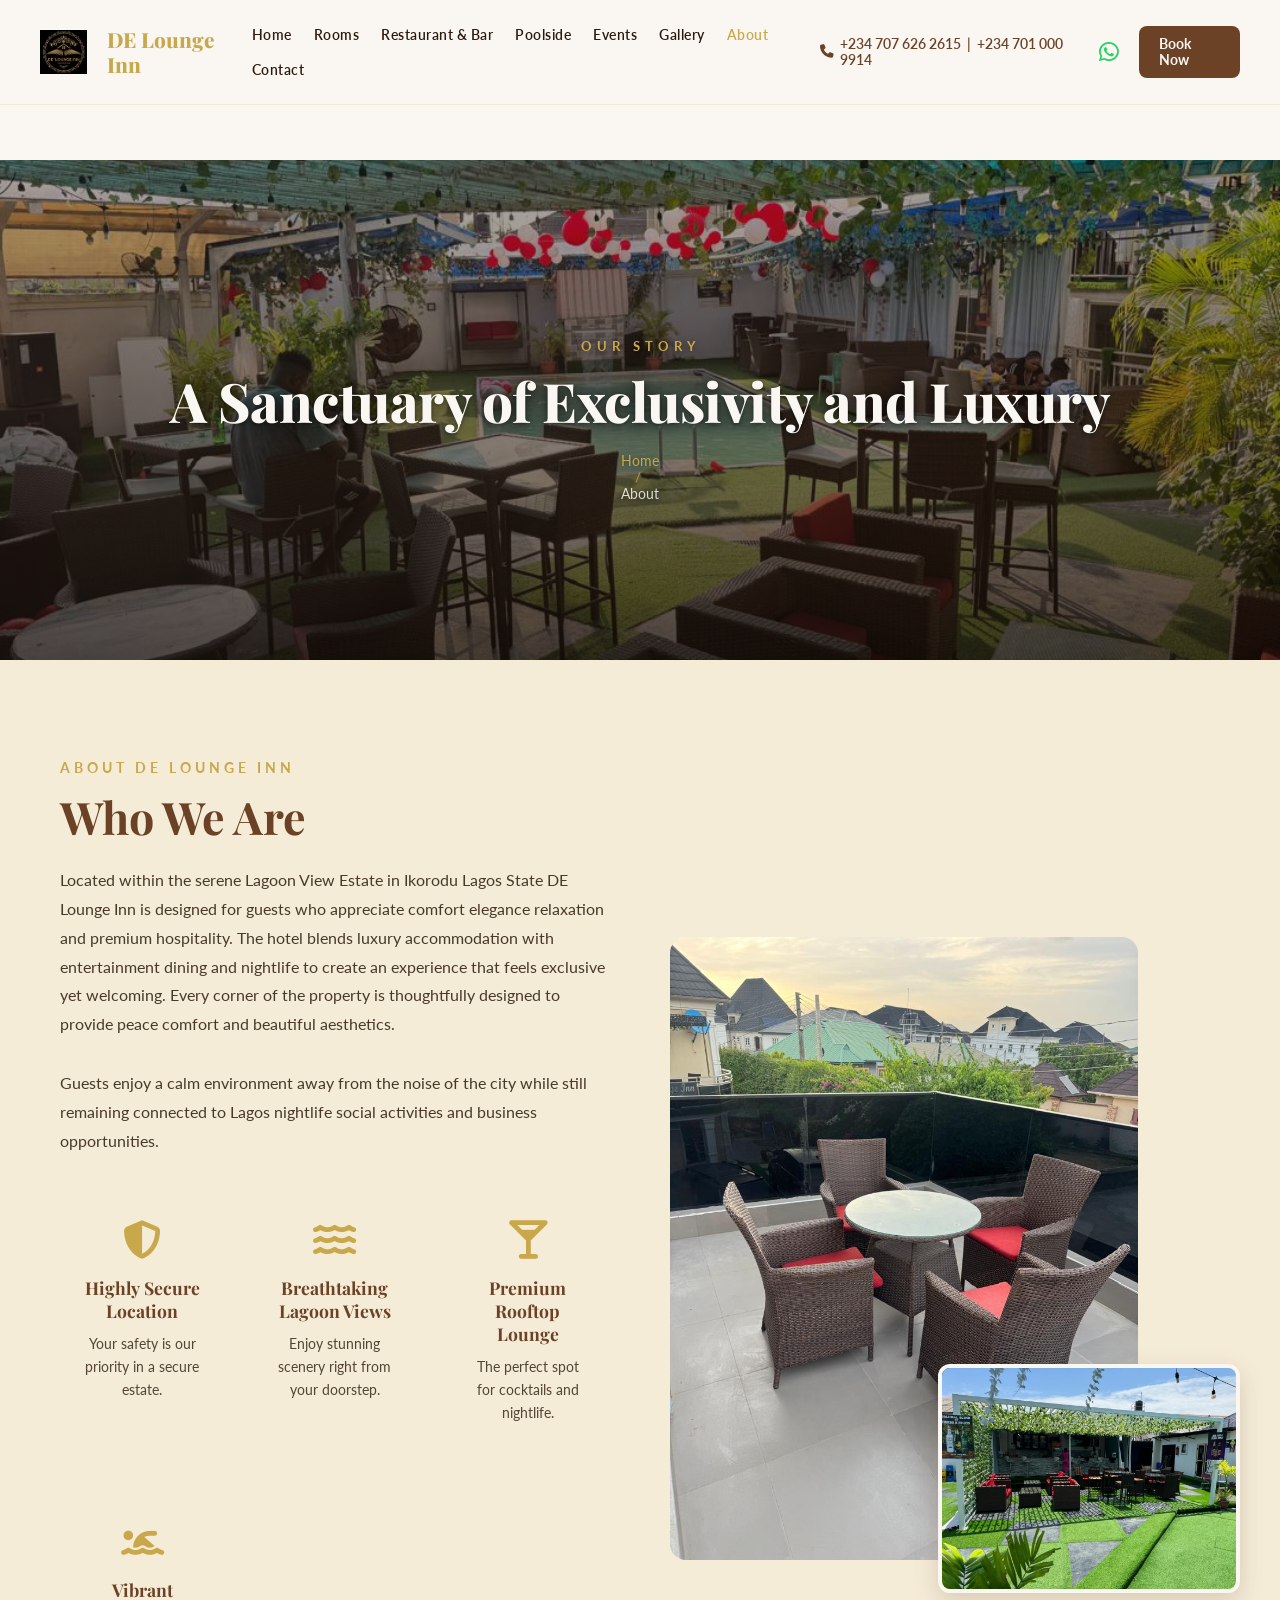
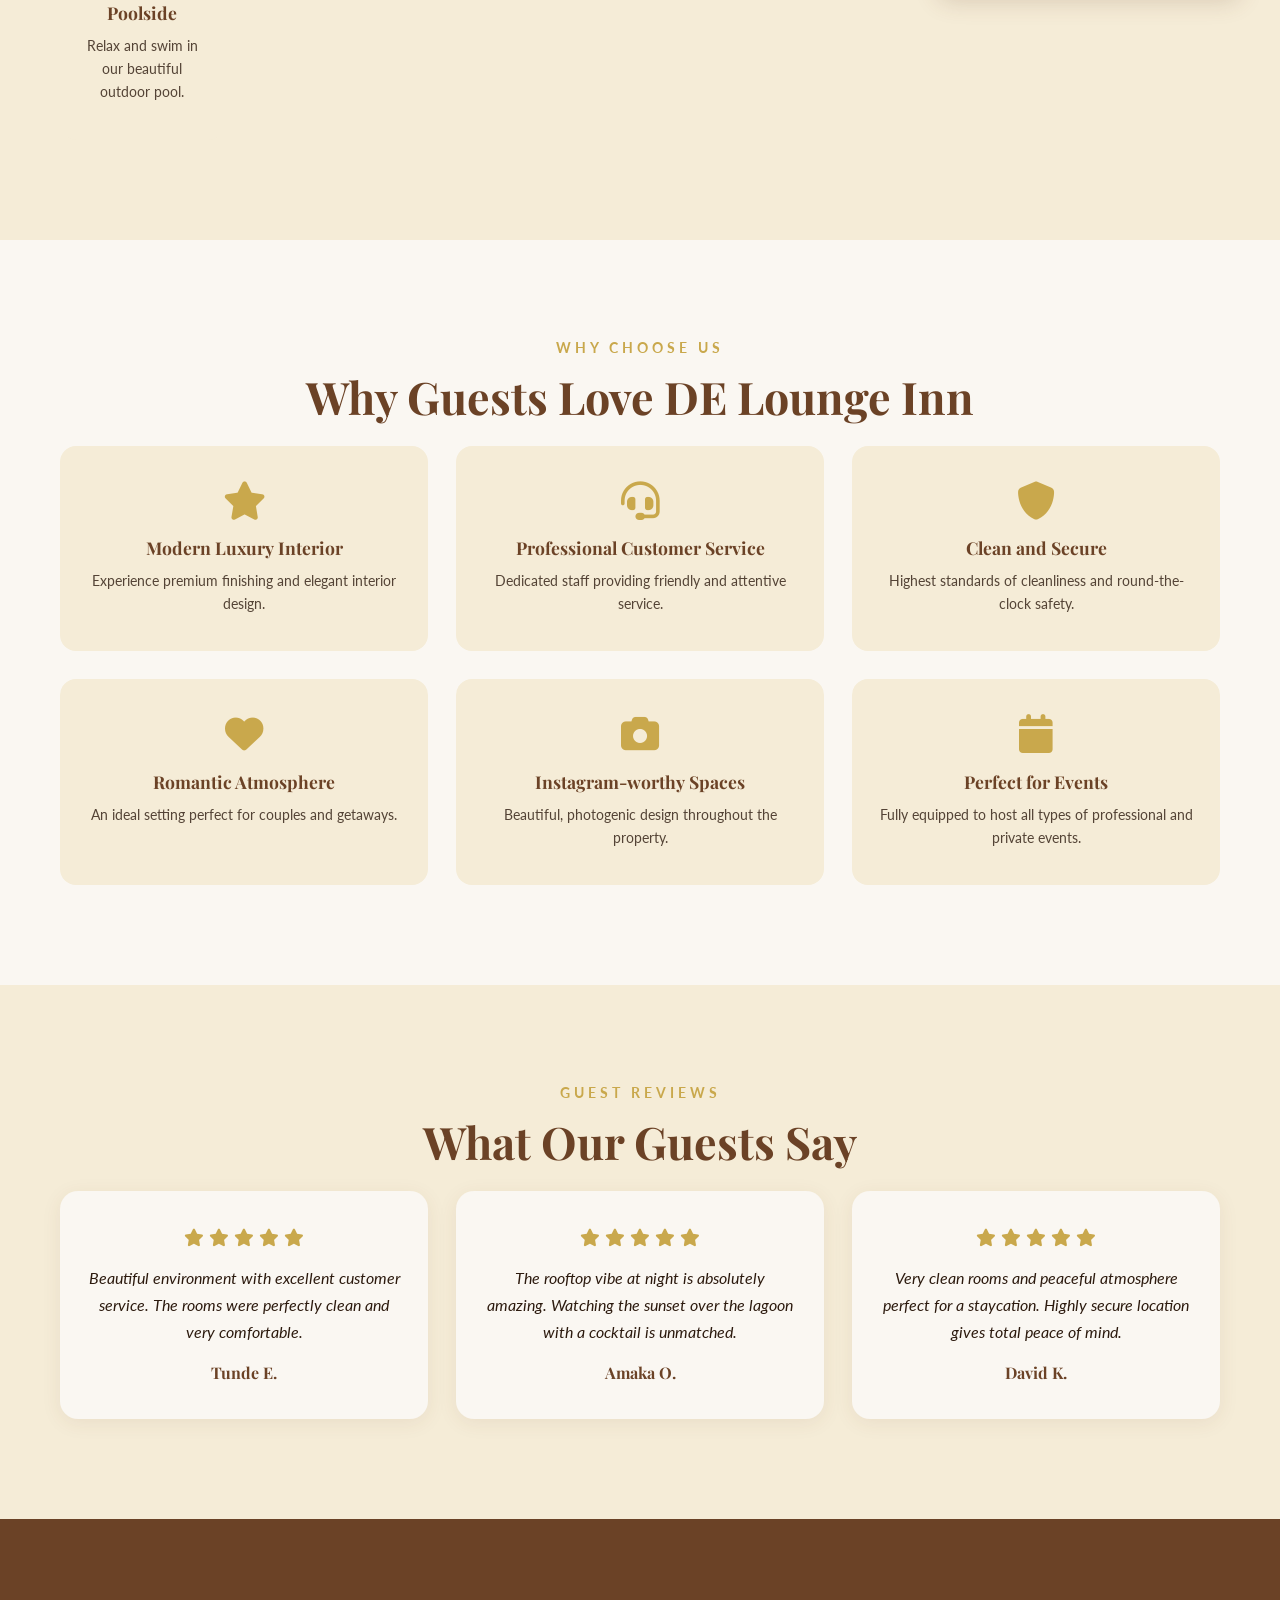
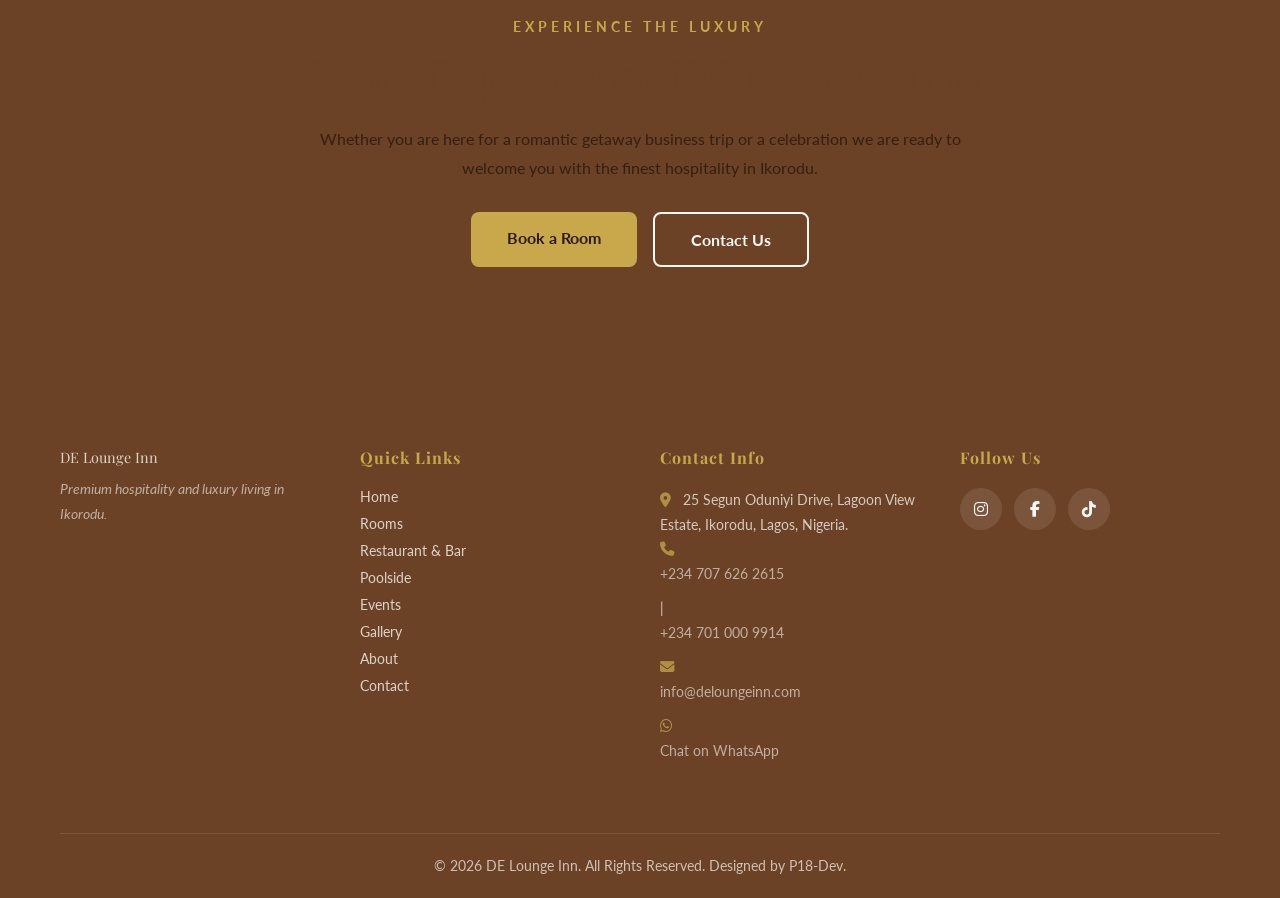
==== commit 4b5ce296: "Add files via upload" ====
--- a/about.html
+++ b/about.html
@@ -25,14 +25,12 @@
 
 <div class="container nav-wrapper">
 
-<a href="index.html" class="logo">
-DE <span>Lounge Inn</span>
-</a>
+<a href="index.html" class="logo"><img src="logo.jpg" alt="DE Lounge Inn Logo" style="height:44px;width:auto;vertical-align:middle;margin-right:10px;"><span class="logo-text">DE <span class="logo-accent">Lounge Inn</span></span></a>
 
 <nav class="nav-menu" id="navMenu">
 <a href="index.html" class="nav-link">Home</a>
 <a href="rooms.html" class="nav-link">Rooms</a>
-<a href="restaurant.html" class="nav-link">Restaurant and Bar</a>
+<a href="restaurant.html" class="nav-link">Restaurant &amp; Bar</a>
 <a href="poolside.html" class="nav-link">Poolside</a>
 <a href="events.html" class="nav-link">Events</a>
 <a href="gallery.html" class="nav-link">Gallery</a>
@@ -42,9 +40,7 @@
 
 <div class="header-actions">
 
-<a href="tel:+2347076262615" class="phone-link">
-<i class="fas fa-phone"></i> +234 707 626 2615
-</a>
+<a href="tel:+2347076262615" class="phone-link"><i class="fas fa-phone"></i> +234 707 626 2615 &nbsp;|&nbsp; +234 701 000 9914</a>
 
 <a href="https://wa.me/2347076262615" class="whatsapp-btn nav-whatsapp">
 <i class="fab fa-whatsapp"></i>
@@ -335,32 +331,24 @@
 <div>
 
 <h4>Quick Links</h4>
-
+<a href="index.html">Home</a>
 <a href="rooms.html">Rooms</a>
-<a href="restaurant.html">Restaurant and Bar</a>
+<a href="restaurant.html">Restaurant &amp; Bar</a>
+<a href="poolside.html">Poolside</a>
 <a href="events.html">Events</a>
 <a href="gallery.html">Gallery</a>
-
-</div>
-
-<div>
-
-<h4>Contact</h4>
-
-<p>
-<i class="fas fa-map-marker-alt"></i>
-25 Segun Oduniyi Drive, Lagoon View Estate, Ikorodu, Lagos.
-</p>
-
-<p>
-<i class="fas fa-phone"></i>
-+234 707 626 2615
-</p>
-
-<p>
-<i class="fas fa-envelope"></i>
-info@deloungeinn.com
-</p>
+<a href="about.html">About</a>
+<a href="contact.html">Contact</a>
+
+</div>
+
+<div>
+
+<h4>Contact Info</h4>
+<p><i class="fas fa-map-marker-alt"></i> 25 Segun Oduniyi Drive, Lagoon View Estate, Ikorodu, Lagos, Nigeria.</p>
+<p><i class="fas fa-phone"></i> <a href="tel:+2347076262615">+234 707 626 2615</a> | <a href="tel:+2347010009914">+234 701 000 9914</a></p>
+<p><i class="fas fa-envelope"></i> <a href="mailto:info@deloungeinn.com">info@deloungeinn.com</a></p>
+<p><i class="fab fa-whatsapp"></i> <a href="https://wa.me/2347076262615" target="_blank">Chat on WhatsApp</a></p>
 
 </div>
 
--- a/style.css
+++ b/style.css
@@ -75,8 +75,27 @@
 color: #6B4226;
 text-decoration: none;
 }
+.logo {
+display: flex;
+align-items: center;
+gap: 10px;
+text-decoration: none;
+}
 .logo span {
 color: #C9A84C;
+}
+.logo-text {
+font-family: "Playfair Display", serif;
+font-size: 1.3rem;
+font-weight: 800;
+color: #6B4226;
+line-height: 1.2;
+}
+.logo-accent {
+color: #C9A84C;
+}
+@media (max-width: 480px) {
+.logo-text { font-size: 1rem; }
 }
 
 /* ALWAYS-VISIBLE NAV: links always shown, wrap on small screens */
@@ -180,33 +199,50 @@
 transform: translateY(-7px) rotate(-45deg);
 }
 .hero-section {
-height: 100vh;
-min-height: 600px;
 position: relative;
 display: flex;
 align-items: center;
 justify-content: center;
 text-align: center;
-background-size: cover;
-background-position: center;
-background-repeat: no-repeat;
-/* FIX CSS-4: removed padding-top here, main already handles the offset */
+width: 100%;
+min-height: 100vh;
+overflow: hidden;
+}
+.hero-bg-img {
+position: absolute;
+top: 0;
+left: 50%;
+transform: translateX(-50%);
+width: 100%;
+height: 100%;
+object-fit: cover;
+object-position: center 30%;
+filter: brightness(1.25) saturate(1.1);
+z-index: 0;
+}
+.hero-section::before {
+content: none;
 }
 .hero-overlay {
 position: absolute;
 inset: 0;
+z-index: 1;
 background: linear-gradient(
-  160deg,
-  rgba(20, 10, 5, 0.28) 0%,
-  rgba(30, 15, 5, 0.42) 50%,
-  rgba(20, 10, 5, 0.62) 100%
+  to bottom,
+  rgba(0, 0, 0, 0.0) 0%,
+  rgba(0, 0, 0, 0.0) 50%,
+  rgba(0, 0, 0, 0.35) 100%
 );
 }
 .hero-content {
-position: relative;
-z-index: 2;
+position: absolute;
+top: 50%;
+left: 50%;
+transform: translate(-50%, -50%);
+z-index: 3;
 color: #FAF7F2;
 max-width: 800px;
+width: 90%;
 padding: 0 20px;
 }
 .hero-subtitle {
@@ -225,7 +261,7 @@
 line-height: 1.2;
 margin-bottom: 20px;
 color: #FAF7F2;
-text-shadow: 0 2px 20px rgba(0,0,0,0.5), 0 1px 6px rgba(0,0,0,0.35);
+text-shadow: 0 2px 24px rgba(0,0,0,0.75), 0 1px 8px rgba(0,0,0,0.6);
 }
 .hero-description {
 font-size: 1.1rem;
@@ -695,9 +731,8 @@
 text-align: center;
 min-height: 500px;
 background-size: cover;
-background-position: center top;
+background-position: center center;
 background-repeat: no-repeat;
-background-attachment: fixed;
 margin-top: 80px;
 overflow: hidden;
 }
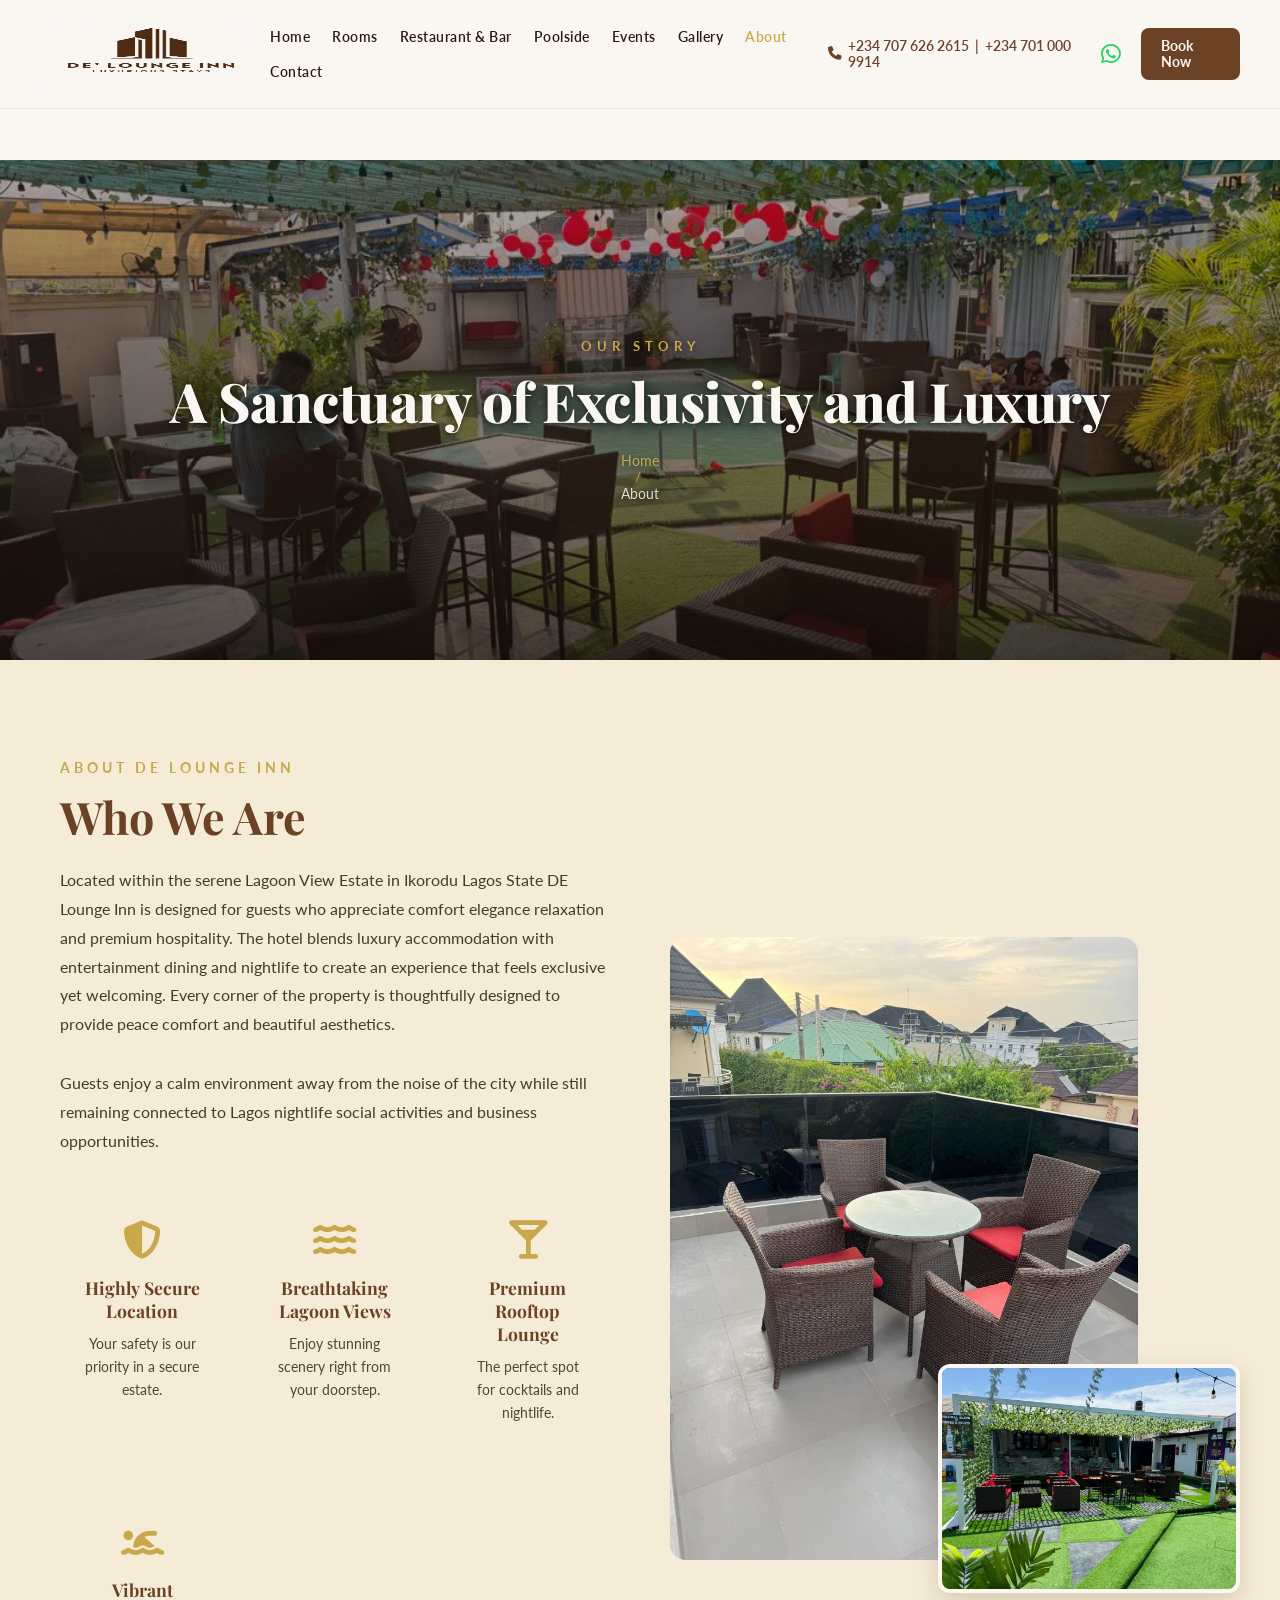
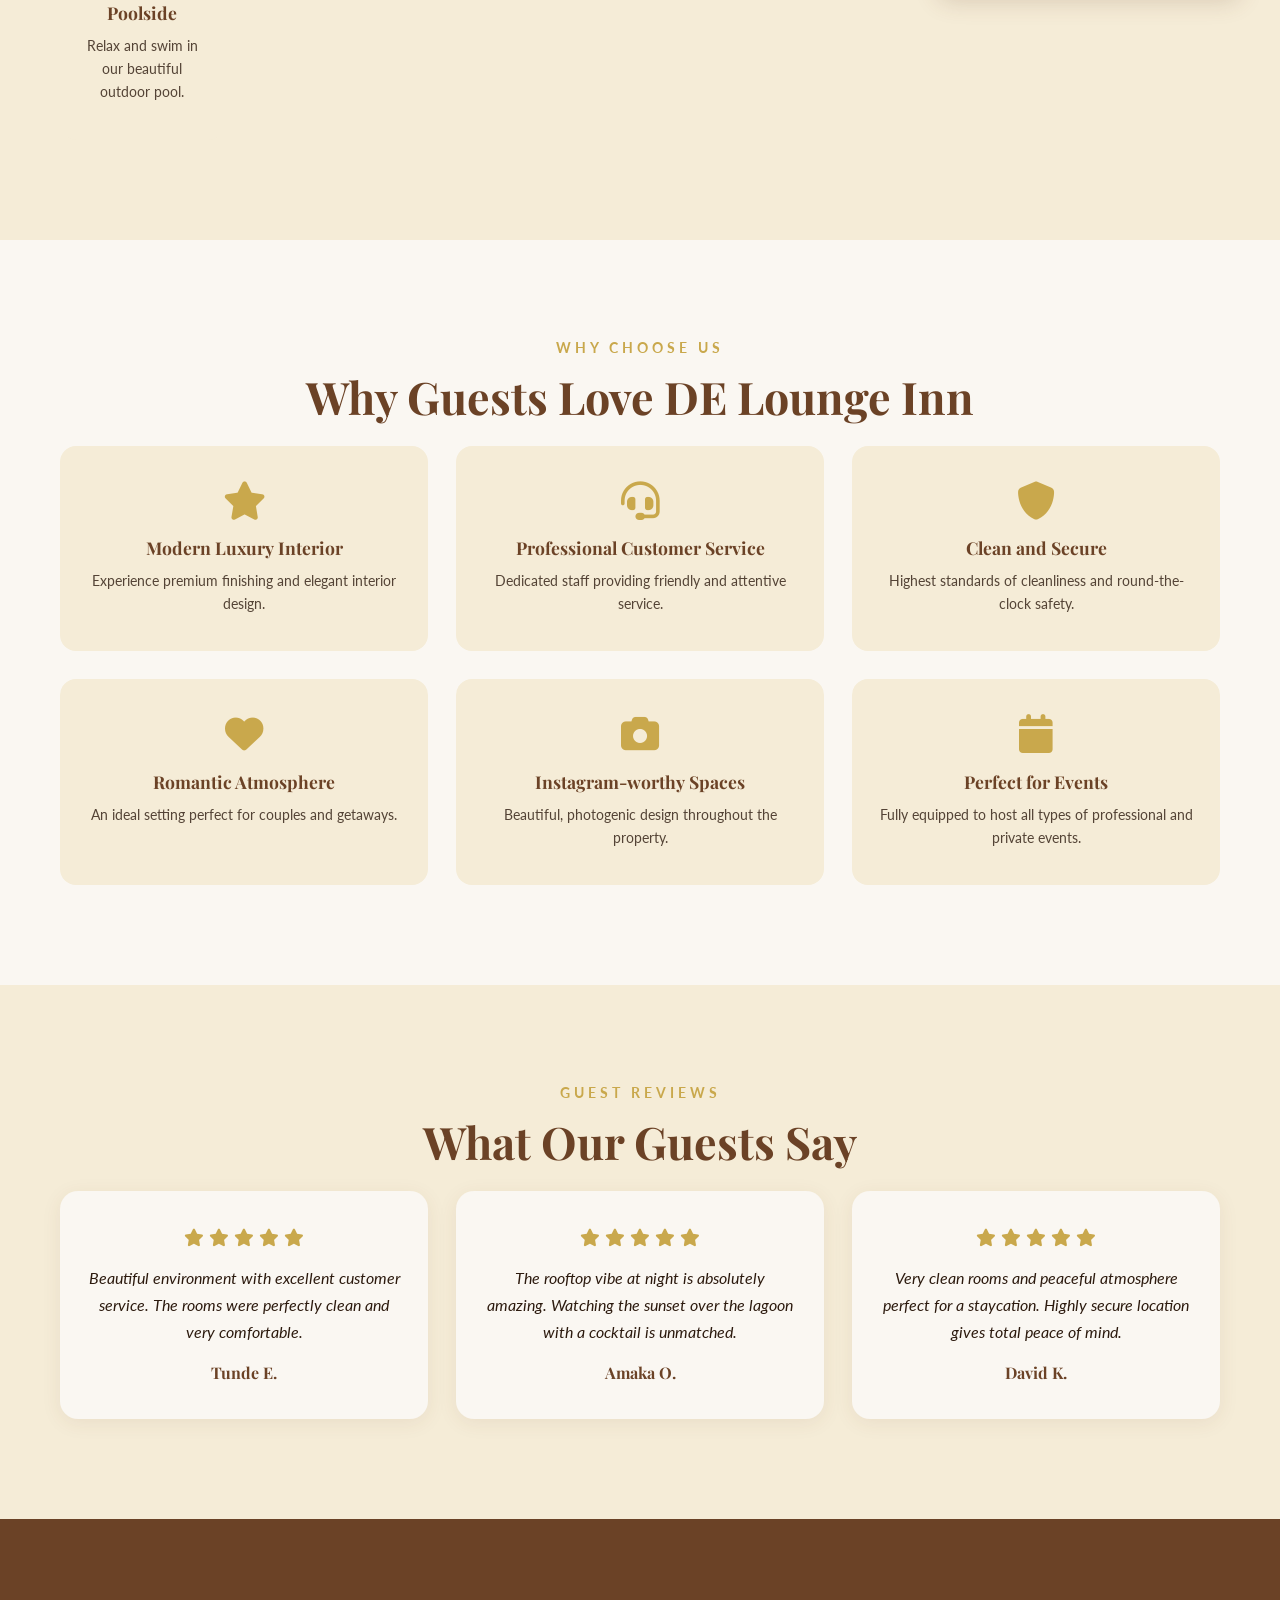
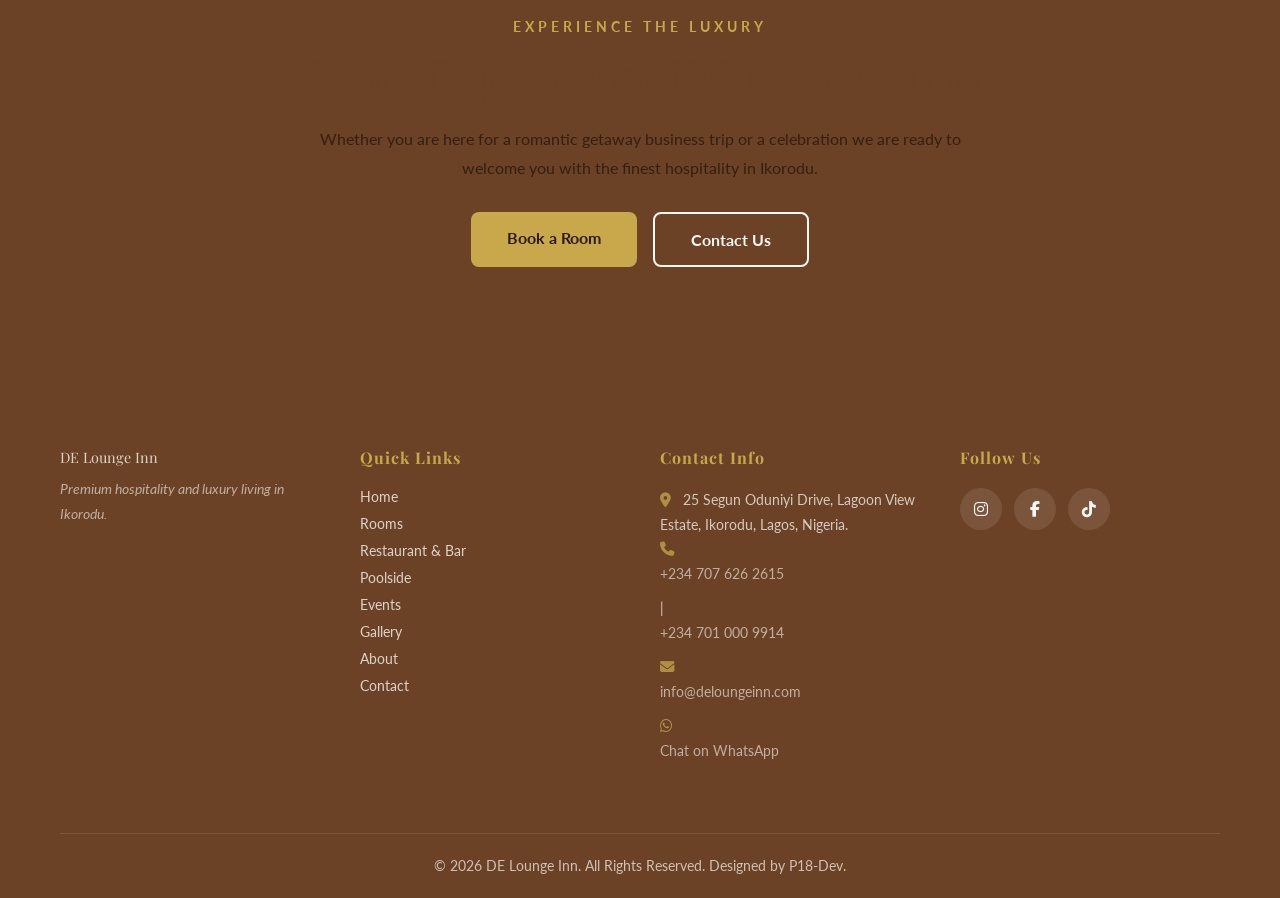
==== commit 4ce99095: "Add files via upload" ====
--- a/about.html
+++ b/about.html
@@ -25,7 +25,7 @@
 
 <div class="container nav-wrapper">
 
-<a href="index.html" class="logo"><img src="logo.jpg" alt="DE Lounge Inn Logo" style="height:44px;width:auto;vertical-align:middle;margin-right:10px;"><span class="logo-text">DE <span class="logo-accent">Lounge Inn</span></span></a>
+<a href="index.html" class="logo"><img src="logo2.jpg" alt="DE Lounge Inn Logo" style="height:72px;width:220px;object-fit:fill;vertical-align:middle;display:block;"></a>
 
 <nav class="nav-menu" id="navMenu">
 <a href="index.html" class="nav-link">Home</a>
